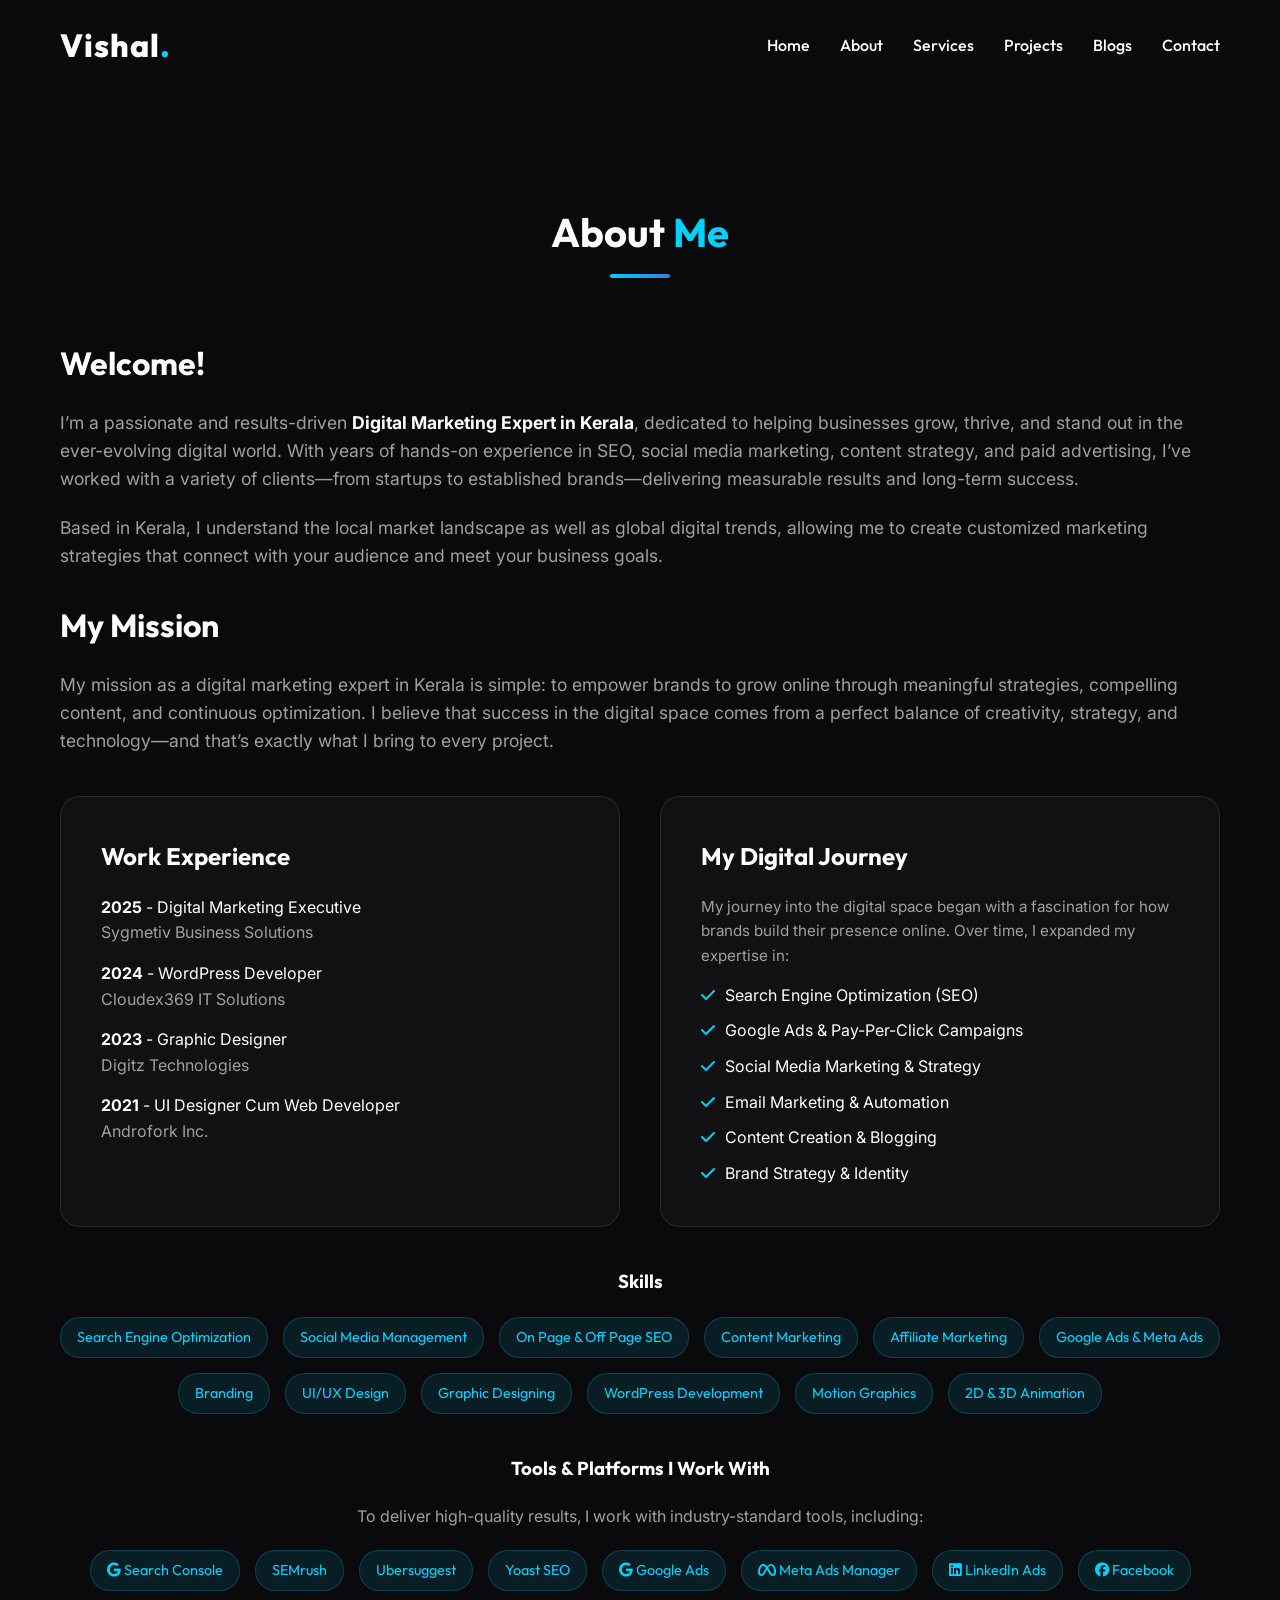
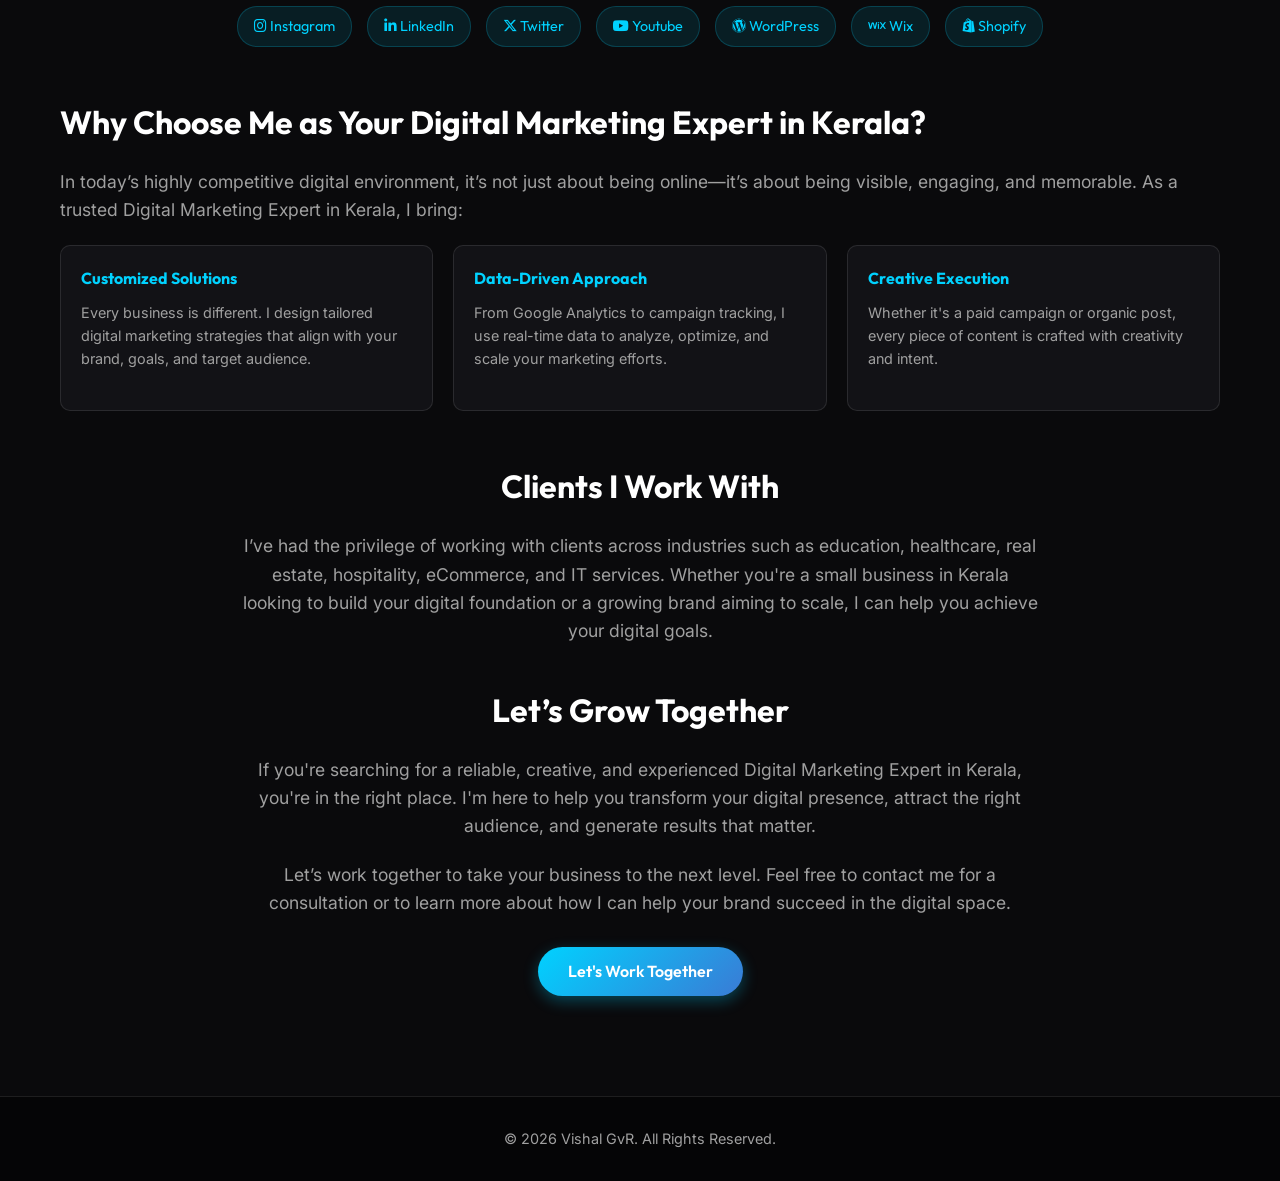
==== about.html @ 9abab926 "Add standalone pages for about, projects, blogs, and contact" ====
<!DOCTYPE html>
<html lang="en">

<head>
    <meta charset="UTF-8">
    <meta name="viewport" content="width=device-width, initial-scale=1.0">
    <title>About Vishal GvR | Digital Marketing Expert in Kerala</title>
    <meta name="description"
        content="Learn more about Vishal GvR, a passionate Digital Marketing Expert in Kerala.">
    <link rel="preconnect" href="https://fonts.googleapis.com">
    <link rel="preconnect" href="https://fonts.gstatic.com" crossorigin>
    <link
        href="https://fonts.googleapis.com/css2?family=Outfit:wght@300;400;500;600;700;800&family=Inter:wght@300;400;500;600&display=swap"
        rel="stylesheet">
    <link rel="stylesheet" href="style.css">
    <!-- Font Awesome for Icons -->
    <link rel="stylesheet" href="https://cdnjs.cloudflare.com/ajax/libs/font-awesome/6.4.0/css/all.min.css">
</head>

<body>
    <!-- Navigation -->
    <nav class="navbar" id="navbar">
        <div class="container nav-container">
            <a href="index.html" class="logo">Vishal<span>.</span></a>
            <ul class="nav-links">
                <li><a href="index.html#home" class="nav-link">Home</a></li>
                <li><a href="about.html" class="nav-link active">About</a></li>
                <li><a href="index.html#services" class="nav-link">Services</a></li>
                <li><a href="projects.html" class="nav-link">Projects</a></li>
                <li><a href="blog.html" class="nav-link">Blogs</a></li>
                <li><a href="contact.html" class="nav-link">Contact</a></li>
            </ul>
            <div class="hamburger">
                <div class="line1"></div>
                <div class="line2"></div>
                <div class="line3"></div>
            </div>
        </div>
    </nav>

    <main style="padding-top: 100px;">
        <section class="about section">
            <div class="container">
                <div class="section-title reveal">
                    <h2>About <span>Me</span></h2>
                    <div class="underline"></div>
                </div>
                
                <div class="about-content" style="display: block;">
                    <!-- About Me & Mission -->
                    <div class="about-text reveal" style="margin-bottom: 40px;">
                        <h3>Welcome!</h3>
                        <p>I’m a passionate and results-driven <strong>Digital Marketing Expert in Kerala</strong>, dedicated to helping businesses grow, thrive, and stand out in the ever-evolving digital world. With years of hands-on experience in SEO, social media marketing, content strategy, and paid advertising, I’ve worked with a variety of clients—from startups to established brands—delivering measurable results and long-term success.</p>
                        <p>Based in Kerala, I understand the local market landscape as well as global digital trends, allowing me to create customized marketing strategies that connect with your audience and meet your business goals.</p>
                        
                        <h3 style="margin-top: 30px;">My Mission</h3>
                        <p>My mission as a digital marketing expert in Kerala is simple: to empower brands to grow online through meaningful strategies, compelling content, and continuous optimization. I believe that success in the digital space comes from a perfect balance of creativity, strategy, and technology—and that’s exactly what I bring to every project.</p>
                    </div>

                    <!-- Experience & Digital Journey Grid -->
                    <div style="display: grid; grid-template-columns: repeat(auto-fit, minmax(300px, 1fr)); gap: 40px; margin-bottom: 40px;">
                        <div class="about-skills reveal fade-left">
                            <h3>Work Experience</h3>
                            <ul class="experience-list" style="list-style: none; padding: 0;">
                                <li style="margin-bottom: 15px;"><strong>2025</strong> - Digital Marketing Executive<br><span style="color: var(--text-secondary);">Sygmetiv Business Solutions</span></li>
                                <li style="margin-bottom: 15px;"><strong>2024</strong> - WordPress Developer<br><span style="color: var(--text-secondary);">Cloudex369 IT Solutions</span></li>
                                <li style="margin-bottom: 15px;"><strong>2023</strong> - Graphic Designer<br><span style="color: var(--text-secondary);">Digitz Technologies</span></li>
                                <li><strong>2021</strong> - UI Designer Cum Web Developer<br><span style="color: var(--text-secondary);">Androfork Inc.</span></li>
                            </ul>
                        </div>
                        
                        <div class="about-skills reveal fade-right">
                            <h3>My Digital Journey</h3>
                            <p style="color: var(--text-secondary); margin-bottom: 15px; font-size: 0.95rem;">My journey into the digital space began with a fascination for how brands build their presence online. Over time, I expanded my expertise in:</p>
                            <ul style="list-style: none; padding: 0;">
                                <li style="margin-bottom: 10px;"><i class="fa-solid fa-check" style="color: var(--accent-color); margin-right: 10px;"></i>Search Engine Optimization (SEO)</li>
                                <li style="margin-bottom: 10px;"><i class="fa-solid fa-check" style="color: var(--accent-color); margin-right: 10px;"></i>Google Ads & Pay-Per-Click Campaigns</li>
                                <li style="margin-bottom: 10px;"><i class="fa-solid fa-check" style="color: var(--accent-color); margin-right: 10px;"></i>Social Media Marketing & Strategy</li>
                                <li style="margin-bottom: 10px;"><i class="fa-solid fa-check" style="color: var(--accent-color); margin-right: 10px;"></i>Email Marketing & Automation</li>
                                <li style="margin-bottom: 10px;"><i class="fa-solid fa-check" style="color: var(--accent-color); margin-right: 10px;"></i>Content Creation & Blogging</li>
                                <li><i class="fa-solid fa-check" style="color: var(--accent-color); margin-right: 10px;"></i>Brand Strategy & Identity</li>
                            </ul>
                        </div>
                    </div>

                    <!-- Skills & Tools -->
                    <div style="margin-bottom: 50px;">
                        <h3 class="reveal" style="text-align: center; margin-bottom: 20px;">Skills</h3>
                        <div class="skill-tags reveal fade-up" style="justify-content: center;">
                            <span class="tag">Search Engine Optimization</span>
                            <span class="tag">Social Media Management</span>
                            <span class="tag">On Page & Off Page SEO</span>
                            <span class="tag">Content Marketing</span>
                            <span class="tag">Affiliate Marketing</span>
                            <span class="tag">Google Ads & Meta Ads</span>
                            <span class="tag">Branding</span>
                            <span class="tag">UI/UX Design</span>
                            <span class="tag">Graphic Designing</span>
                            <span class="tag">WordPress Development</span>
                            <span class="tag">Motion Graphics</span>
                            <span class="tag">2D & 3D Animation</span>
                        </div>
                        
                        <h3 class="reveal" style="text-align: center; margin: 40px 0 20px;">Tools & Platforms I Work With</h3>
                        <p class="reveal text-center" style="text-align: center; color: var(--text-secondary); margin-bottom: 20px;">To deliver high-quality results, I work with industry-standard tools, including:</p>
                        <div class="skill-tags reveal fade-up" style="justify-content: center;">
                            <span class="tag"><i class="fa-brands fa-google"></i> Search Console</span>
                            <span class="tag">SEMrush</span>
                            <span class="tag">Ubersuggest</span>
                            <span class="tag">Yoast SEO</span>
                            <span class="tag"><i class="fa-brands fa-google"></i> Google Ads</span>
                            <span class="tag"><i class="fa-brands fa-meta"></i> Meta Ads Manager</span>
                            <span class="tag"><i class="fa-brands fa-linkedin"></i> LinkedIn Ads</span>
                            <span class="tag"><i class="fa-brands fa-facebook"></i> Facebook</span>
                            <span class="tag"><i class="fa-brands fa-instagram"></i> Instagram</span>
                            <span class="tag"><i class="fa-brands fa-linkedin-in"></i> LinkedIn</span>
                            <span class="tag"><i class="fa-brands fa-x-twitter"></i> Twitter</span>
                            <span class="tag"><i class="fa-brands fa-youtube"></i> Youtube</span>
                            <span class="tag"><i class="fa-brands fa-wordpress"></i> WordPress</span>
                            <span class="tag"><i class="fa-brands fa-wix"></i> Wix</span>
                            <span class="tag"><i class="fa-brands fa-shopify"></i> Shopify</span>
                        </div>
                    </div>

                    <!-- Why Choose Me -->
                    <div class="about-text reveal" style="margin-bottom: 40px;">
                        <h3>Why Choose Me as Your Digital Marketing Expert in Kerala?</h3>
                        <p>In today’s highly competitive digital environment, it’s not just about being online—it’s about being visible, engaging, and memorable. As a trusted Digital Marketing Expert in Kerala, I bring:</p>
                        
                        <div style="display: grid; grid-template-columns: repeat(auto-fit, minmax(250px, 1fr)); gap: 20px; margin-top: 20px;">
                            <div style="background: var(--bg-alt); padding: 20px; border-radius: 10px; border: 1px solid var(--border-color);">
                                <h4 style="color: var(--accent-color); margin-bottom: 10px;">Customized Solutions</h4>
                                <p style="font-size: 0.9rem; color: var(--text-secondary);">Every business is different. I design tailored digital marketing strategies that align with your brand, goals, and target audience.</p>
                            </div>
                            <div style="background: var(--bg-alt); padding: 20px; border-radius: 10px; border: 1px solid var(--border-color);">
                                <h4 style="color: var(--accent-color); margin-bottom: 10px;">Data-Driven Approach</h4>
                                <p style="font-size: 0.9rem; color: var(--text-secondary);">From Google Analytics to campaign tracking, I use real-time data to analyze, optimize, and scale your marketing efforts.</p>
                            </div>
                            <div style="background: var(--bg-alt); padding: 20px; border-radius: 10px; border: 1px solid var(--border-color);">
                                <h4 style="color: var(--accent-color); margin-bottom: 10px;">Creative Execution</h4>
                                <p style="font-size: 0.9rem; color: var(--text-secondary);">Whether it's a paid campaign or organic post, every piece of content is crafted with creativity and intent.</p>
                            </div>
                        </div>
                    </div>

                    <!-- Clients & Let's Grow Together -->
                    <div class="about-text reveal" style="text-align: center; margin-top: 50px;">
                        <h3>Clients I Work With</h3>
                        <p style="max-width: 800px; margin: 0 auto 40px;">I’ve had the privilege of working with clients across industries such as education, healthcare, real estate, hospitality, eCommerce, and IT services. Whether you're a small business in Kerala looking to build your digital foundation or a growing brand aiming to scale, I can help you achieve your digital goals.</p>
                        
                        <h3>Let’s Grow Together</h3>
                        <p style="max-width: 800px; margin: 0 auto 20px;">If you're searching for a reliable, creative, and experienced Digital Marketing Expert in Kerala, you're in the right place. I'm here to help you transform your digital presence, attract the right audience, and generate results that matter.</p>
                        <p style="max-width: 800px; margin: 0 auto 30px;">Let’s work together to take your business to the next level. Feel free to contact me for a consultation or to learn more about how I can help your brand succeed in the digital space.</p>
                        <a href="contact.html" class="btn btn-primary">Let's Work Together</a>
                    </div>

                </div>
            </div>
        </section>
    </main>

    <footer>
        <div class="container">
            <p>&copy; 2026 Vishal GvR. All Rights Reserved.</p>
        </div>
    </footer>

    <script src="script.js"></script>
</body>

</html>
---- style.css ----
/* 
  Theme: Premium Dark Portfolio
  Color Palette: Deep grays, vibrant primary accent (neon blue/purple), glowing elements.
*/

:root {
    --bg-main: #0a0a0c;
    --bg-alt: #121216;
    --bg-card: rgba(255, 255, 255, 0.03);
    
    --text-primary: #ffffff;
    --text-secondary: #a0a0a0;
    
    --accent-color: #00d2ff;
    --accent-glow: rgba(0, 210, 255, 0.5);
    --gradient-primary: linear-gradient(135deg, #00d2ff 0%, #3a7bd5 100%);
    --gradient-accent: linear-gradient(135deg, #ff007f 0%, #7928ca 100%);
    
    --border-color: rgba(255, 255, 255, 0.1);
    
    --font-primary: 'Outfit', sans-serif;
    --font-secondary: 'Inter', sans-serif;
    
    --transition-fast: 0.2s ease;
    --transition-normal: 0.3s ease;
    --transition-slow: 0.5s ease;
}

* {
    margin: 0;
    padding: 0;
    box-sizing: border-box;
}

html {
    scroll-behavior: smooth;
}

body {
    background-color: var(--bg-main);
    color: var(--text-primary);
    font-family: var(--font-secondary);
    line-height: 1.6;
    overflow-x: hidden;
}

h1, h2, h3, h4, h5, h6, .logo {
    font-family: var(--font-primary);
    font-weight: 700;
}

a {
    text-decoration: none;
    color: inherit;
    transition: var(--transition-normal);
}

ul {
    list-style: none;
}

/* Typography Enhancements */
span {
    color: var(--accent-color);
}

.container {
    max-width: 1200px;
    margin: 0 auto;
    padding: 0 20px;
}

.section {
    padding: 100px 0;
}

.bg-alt {
    background-color: var(--bg-alt);
}

/* Reusable Components */
.section-title {
    text-align: center;
    margin-bottom: 60px;
}

.section-title h2 {
    font-size: 2.5rem;
    margin-bottom: 10px;
}

.underline {
    height: 4px;
    width: 60px;
    background: var(--gradient-primary);
    margin: 0 auto 15px;
    border-radius: 2px;
}

.subtitle {
    color: var(--text-secondary);
    font-size: 1.1rem;
}

.btn {
    display: inline-block;
    padding: 12px 30px;
    border-radius: 30px;
    font-family: var(--font-primary);
    font-weight: 600;
    font-size: 1rem;
    cursor: pointer;
    transition: var(--transition-normal);
    border: none;
    outline: none;
}

.btn-primary {
    background: var(--gradient-primary);
    color: #fff;
    box-shadow: 0 5px 15px rgba(0, 210, 255, 0.3);
}

.btn-primary:hover {
    transform: translateY(-3px);
    box-shadow: 0 8px 20px rgba(0, 210, 255, 0.5);
}

.btn-outline {
    background: transparent;
    border: 2px solid var(--accent-color);
    color: var(--text-primary);
}

.btn-outline:hover {
    background: var(--accent-color);
    color: #0a0a0c;
}

/* Navigation */
.navbar {
    position: fixed;
    top: 0;
    left: 0;
    width: 100%;
    padding: 20px 0;
    z-index: 1000;
    transition: var(--transition-normal);
    background: transparent;
}

.navbar.scrolled {
    background: rgba(10, 10, 12, 0.95);
    backdrop-filter: blur(10px);
    padding: 15px 0;
    box-shadow: 0 5px 20px rgba(0,0,0,0.5);
}

.nav-container {
    display: flex;
    justify-content: space-between;
    align-items: center;
}

.logo {
    font-size: 2rem;
    font-weight: 800;
    letter-spacing: 1px;
}

.nav-links {
    display: flex;
    gap: 30px;
}

.nav-link {
    font-family: var(--font-primary);
    font-weight: 500;
    position: relative;
    padding-bottom: 5px;
}

.nav-link::after {
    content: '';
    position: absolute;
    bottom: 0;
    left: 0;
    width: 0%;
    height: 2px;
    background: var(--accent-color);
    transition: var(--transition-normal);
}

.nav-link:hover::after,
.nav-link.active::after {
    width: 100%;
}

.nav-link.active {
    color: var(--accent-color);
}

/* Hamburger Menu */
.hamburger {
    display: none;
    cursor: pointer;
    z-index: 1001;
}

.hamburger div {
    width: 25px;
    height: 3px;
    background-color: var(--text-primary);
    margin: 5px;
    transition: all 0.3s ease;
}

/* Hero Section */
.hero {
    min-height: 100vh;
    display: flex;
    align-items: center;
    position: relative;
    padding-top: 80px;
}

.hero-container {
    display: flex;
    align-items: center;
    justify-content: space-between;
    width: 100%;
}

.hero-content {
    flex: 1;
    max-width: 600px;
}

.greeting {
    font-family: var(--font-primary);
    color: var(--accent-color);
    font-size: 1.2rem;
    font-weight: 500;
    margin-bottom: 10px;
    letter-spacing: 2px;
    text-transform: uppercase;
}

.name {
    font-size: 4.5rem;
    line-height: 1.1;
    margin-bottom: 15px;
}

.role {
    font-size: 2rem;
    color: var(--text-secondary);
    margin-bottom: 25px;
    font-weight: 400;
}

.bio {
    font-size: 1.1rem;
    color: var(--text-secondary);
    margin-bottom: 40px;
    max-width: 500px;
}

.cta-buttons {
    display: flex;
    gap: 20px;
}

.hero-image {
    flex: 1;
    display: flex;
    justify-content: center;
    align-items: center;
    position: relative;
}

.image-wrapper {
    position: relative;
    width: 400px;
    height: 400px;
    border-radius: 50%;
    background: var(--gradient-primary);
    display: flex;
    justify-content: center;
    align-items: center;
    box-shadow: 0 0 50px var(--accent-glow);
    animation: float 6s ease-in-out infinite;
}

.placeholder-img {
    width: 380px;
    height: 380px;
    border-radius: 50%;
    background: var(--bg-alt);
    display: flex;
    justify-content: center;
    align-items: center;
    font-size: 8rem;
    color: var(--text-secondary);
}

.floating-badge {
    position: absolute;
    width: 60px;
    height: 60px;
    background: rgba(255, 255, 255, 0.1);
    backdrop-filter: blur(10px);
    border-radius: 50%;
    display: flex;
    justify-content: center;
    align-items: center;
    font-size: 1.5rem;
    border: 1px solid var(--border-color);
}

.badge-1 {
    top: 20px;
    left: 20px;
    color: #F24E1E; /* Figma color */
    animation: bounce 4s ease-in-out infinite alternate;
}

.badge-2 {
    bottom: 50px;
    right: 20px;
    color: var(--accent-color);
    animation: bounce 5s ease-in-out infinite alternate-reverse;
}

@keyframes float {
    0% { transform: translateY(0px); }
    50% { transform: translateY(-20px); }
    100% { transform: translateY(0px); }
}

@keyframes bounce {
    0% { transform: translateY(0px) scale(1); }
    100% { transform: translateY(-15px) scale(1.1); }
}

.scroll-down {
    position: absolute;
    bottom: 40px;
    left: 50%;
    transform: translateX(-50%);
    animation: bounce 2s infinite;
}

.scroll-down a {
    font-size: 2rem;
    color: var(--text-secondary);
}

.scroll-down a:hover {
    color: var(--accent-color);
}

/* About Section */
.about-content {
    display: flex;
    gap: 60px;
    align-items: center;
}

.about-text {
    flex: 1;
}

.about-text h3 {
    font-size: 2rem;
    margin-bottom: 20px;
}

.about-text p {
    color: var(--text-secondary);
    margin-bottom: 20px;
    font-size: 1.1rem;
}

.about-text strong {
    color: var(--text-primary);
}

.stats {
    display: flex;
    gap: 40px;
    margin-top: 40px;
}

.stat-item h4 {
    font-size: 2.5rem;
    color: var(--accent-color);
    margin-bottom: 5px;
}

.stat-item p {
    margin: 0;
    font-size: 0.9rem;
}

.about-skills {
    flex: 1;
    background: var(--bg-card);
    padding: 40px;
    border-radius: 20px;
    border: 1px solid var(--border-color);
}

.about-skills h3 {
    margin-bottom: 20px;
    font-size: 1.5rem;
}

.skill-tags {
    display: flex;
    flex-wrap: wrap;
    gap: 15px;
}

.tag {
    background: rgba(0, 210, 255, 0.1);
    color: var(--accent-color);
    padding: 8px 16px;
    border-radius: 20px;
    font-size: 0.9rem;
    font-family: var(--font-primary);
    border: 1px solid rgba(0, 210, 255, 0.2);
}

/* Skills Section */
.skills-grid {
    display: grid;
    grid-template-columns: repeat(auto-fit, minmax(120px, 1fr));
    gap: 30px;
    margin-top: 50px;
}

.skill-card {
    background: var(--bg-card);
    border: 1px solid var(--border-color);
    border-radius: 15px;
    padding: 30px 20px;
    text-align: center;
    transition: var(--transition-normal);
    cursor: pointer;
}

.skill-card:hover {
    transform: translateY(-10px);
    border-color: var(--accent-color);
    box-shadow: 0 10px 20px rgba(0, 0, 0, 0.3), 0 0 15px var(--accent-glow);
}

.skill-card img, .skill-card .icon-placeholder {
    width: 60px;
    height: 60px;
    margin-bottom: 15px;
}

.skill-card .icon-placeholder {
    display: inline-flex;
    justify-content: center;
    align-items: center;
    font-size: 2rem;
    font-weight: bold;
    color: #ff3366; /* InDesign-like color */
    background: rgba(255, 51, 102, 0.1);
    border-radius: 10px;
}

.skill-card h4 {
    font-size: 1rem;
    font-weight: 500;
}

/* Services Section */
.services-grid {
    display: grid;
    grid-template-columns: repeat(auto-fit, minmax(300px, 1fr));
    gap: 40px;
}

.service-card {
    background: var(--bg-card);
    padding: 40px 30px;
    border-radius: 20px;
    border: 1px solid var(--border-color);
    transition: var(--transition-normal);
    position: relative;
    overflow: hidden;
}

.service-card::before {
    content: '';
    position: absolute;
    top: 0;
    left: 0;
    width: 100%;
    height: 4px;
    background: var(--gradient-primary);
    transform: scaleX(0);
    transform-origin: left;
    transition: var(--transition-normal);
}

.service-card:hover {
    transform: translateY(-10px);
    background: rgba(255, 255, 255, 0.05);
}

.service-card:hover::before {
    transform: scaleX(1);
}

.service-icon {
    width: 70px;
    height: 70px;
    background: rgba(0, 210, 255, 0.1);
    color: var(--accent-color);
    border-radius: 50%;
    display: flex;
    justify-content: center;
    align-items: center;
    font-size: 2rem;
    margin-bottom: 25px;
}

.service-card h3 {
    font-size: 1.5rem;
    margin-bottom: 15px;
}

.service-card p {
    color: var(--text-secondary);
}

/* Projects Section */
.projects-grid {
    display: grid;
    grid-template-columns: repeat(auto-fit, minmax(350px, 1fr));
    gap: 30px;
}

.project-card {
    background: var(--bg-card);
    border-radius: 20px;
    overflow: hidden;
    border: 1px solid var(--border-color);
    transition: var(--transition-normal);
}

.project-card:hover {
    transform: translateY(-10px);
    border-color: rgba(255, 255, 255, 0.2);
}

.project-img {
    position: relative;
    height: 250px;
    overflow: hidden;
}

.img-placeholder {
    width: 100%;
    height: 100%;
    display: flex;
    justify-content: center;
    align-items: center;
    font-size: 1.5rem;
    font-family: var(--font-primary);
    font-weight: 600;
    color: #fff;
}

.bg-gradient-1 { background: linear-gradient(45deg, #1f4037, #99f2c8); }
.bg-gradient-2 { background: linear-gradient(45deg, #cb2d3e, #ef473a); }
.bg-gradient-3 { background: linear-gradient(45deg, #4b6cb7, #182848); }

.project-overlay {
    position: absolute;
    top: 0;
    left: 0;
    width: 100%;
    height: 100%;
    background: rgba(10, 10, 12, 0.8);
    backdrop-filter: blur(5px);
    display: flex;
    justify-content: center;
    align-items: center;
    opacity: 0;
    transition: var(--transition-normal);
}

.project-card:hover .project-overlay {
    opacity: 1;
}

.view-btn {
    padding: 10px 25px;
    background: #fff;
    color: #000;
    border-radius: 30px;
    font-family: var(--font-primary);
    font-weight: 600;
    transform: translateY(20px);
    transition: var(--transition-normal);
}

.project-card:hover .view-btn {
    transform: translateY(0);
}

.project-info {
    padding: 25px;
}

.category {
    font-size: 0.85rem;
    color: var(--accent-color);
    font-family: var(--font-primary);
    text-transform: uppercase;
    letter-spacing: 1px;
    margin-bottom: 10px;
    display: inline-block;
}

.project-info h3 {
    font-size: 1.4rem;
    margin-bottom: 10px;
}

.project-info p {
    color: var(--text-secondary);
    font-size: 0.95rem;
}

/* Blogs Section */
.blogs-grid {
    display: grid;
    grid-template-columns: repeat(auto-fit, minmax(350px, 1fr));
    gap: 30px;
}

.blog-card {
    background: var(--bg-main);
    border-radius: 20px;
    overflow: hidden;
    border: 1px solid var(--border-color);
    transition: var(--transition-normal);
}

.blog-card:hover {
    transform: translateY(-10px);
    border-color: var(--accent-color);
    box-shadow: 0 10px 20px rgba(0, 0, 0, 0.3), 0 0 15px rgba(0, 210, 255, 0.2);
}

.blog-img {
    height: 200px;
    overflow: hidden;
}

.blog-featured-img {
    width: 100%;
    height: 100%;
    object-fit: cover;
    transition: transform var(--transition-slow);
}

.blog-card:hover .blog-featured-img {
    transform: scale(1.05);
}

.blog-info {
    padding: 25px;
}

.blog-meta {
    display: flex;
    justify-content: space-between;
    font-size: 0.85rem;
    color: var(--text-secondary);
    margin-bottom: 15px;
    font-family: var(--font-primary);
}

.blog-meta i {
    color: var(--accent-color);
    margin-right: 5px;
}

.blog-info h3 {
    font-size: 1.3rem;
    margin-bottom: 10px;
    line-height: 1.4;
}

.blog-info p {
    color: var(--text-secondary);
    font-size: 0.95rem;
    margin-bottom: 20px;
}

.read-more {
    color: var(--accent-color);
    font-weight: 600;
    font-family: var(--font-primary);
    display: inline-flex;
    align-items: center;
    gap: 8px;
}

.read-more:hover {
    color: #fff;
}

.read-more i {
    transition: transform var(--transition-normal);
}

.read-more:hover i {
    transform: translateX(5px);
}

/* Contact Section */
.contact-content {
    display: flex;
    gap: 60px;
}

.contact-info {
    flex: 1;
}

.info-item {
    display: flex;
    align-items: flex-start;
    gap: 20px;
    margin-bottom: 30px;
}

.info-item .icon {
    width: 50px;
    height: 50px;
    background: rgba(0, 210, 255, 0.1);
    color: var(--accent-color);
    border-radius: 12px;
    display: flex;
    justify-content: center;
    align-items: center;
    font-size: 1.2rem;
}

.info-item h4 {
    font-size: 1.2rem;
    margin-bottom: 5px;
}

.info-item p {
    color: var(--text-secondary);
}

.social-links {
    display: flex;
    gap: 15px;
    margin-top: 40px;
}

.social-links a {
    width: 45px;
    height: 45px;
    border-radius: 50%;
    background: var(--bg-card);
    border: 1px solid var(--border-color);
    display: flex;
    justify-content: center;
    align-items: center;
    font-size: 1.2rem;
}

.social-links a:hover {
    background: var(--accent-color);
    color: #0a0a0c;
    border-color: var(--accent-color);
    transform: translateY(-5px);
}

.contact-form-container {
    flex: 1.2;
    background: var(--bg-card);
    padding: 40px;
    border-radius: 20px;
    border: 1px solid var(--border-color);
}

.form-group {
    margin-bottom: 20px;
}

input, textarea, select {
    width: 100%;
    padding: 15px 20px;
    background: rgba(0,0,0,0.2);
    border: 1px solid var(--border-color);
    border-radius: 10px;
    color: var(--text-primary);
    font-family: var(--font-secondary);
    font-size: 1rem;
    transition: var(--transition-fast);
}

input:focus, textarea:focus, select:focus {
    outline: none;
    border-color: var(--accent-color);
    background: rgba(0, 210, 255, 0.05);
}

select option {
    background: var(--bg-alt);
    color: var(--text-primary);
}

textarea {
    resize: vertical;
}

.submit-btn {
    width: 100%;
    display: flex;
    justify-content: center;
    align-items: center;
    gap: 10px;
}

.form-status {
    margin-top: 15px;
    text-align: center;
    font-size: 0.9rem;
    display: none;
}

.form-status.success {
    color: #00d2ff;
    display: block;
}

.form-status.error {
    color: #ff3366;
    display: block;
}

/* Footer */
footer {
    background: #050506;
    padding: 30px 0;
    text-align: center;
    border-top: 1px solid var(--border-color);
}

footer p {
    color: var(--text-secondary);
    font-size: 0.9rem;
}

/* Animations */
.reveal {
    opacity: 0;
    transform: translateY(50px);
    transition: all 0.8s ease;
}

.reveal.active {
    opacity: 1;
    transform: translateY(0);
}

.fade-right { transform: translateX(50px); }
.fade-left { transform: translateX(-50px); }
.fade-up { transform: translateY(30px); }

.fade-right.active, .fade-left.active, .fade-up.active {
    transform: translate(0);
}

/* Responsive Design */
@media screen and (max-width: 992px) {
    .hero-container {
        flex-direction: column;
        text-align: center;
        gap: 50px;
    }
    
    .hero-content {
        margin: 0 auto;
    }
    
    .cta-buttons {
        justify-content: center;
    }
    
    .name {
        font-size: 3.5rem;
    }
    
    .bio {
        margin: 0 auto 30px;
    }
    
    .about-content, .contact-content {
        flex-direction: column;
    }
    
    .image-wrapper {
        width: 320px;
        height: 320px;
    }
    
    .placeholder-img {
        width: 300px;
        height: 300px;
    }
}

@media screen and (max-width: 768px) {
    .nav-links {
        position: fixed;
        right: -100%;
        top: 0;
        height: 100vh;
        width: 70%;
        background: rgba(10, 10, 12, 0.98);
        backdrop-filter: blur(10px);
        flex-direction: column;
        align-items: center;
        justify-content: center;
        transition: 0.5s ease;
        box-shadow: -5px 0 20px rgba(0,0,0,0.5);
    }
    
    .nav-links.nav-active {
        right: 0;
    }
    
    .hamburger {
        display: block;
    }
    
    .hamburger.toggle .line1 { transform: rotate(-45deg) translate(-5px, 6px); }
    .hamburger.toggle .line2 { opacity: 0; }
    .hamburger.toggle .line3 { transform: rotate(45deg) translate(-5px, -6px); }
    
    .name { font-size: 2.8rem; }
    .role { font-size: 1.5rem; }
    
    .stats {
        flex-wrap: wrap;
        justify-content: center;
    }
}
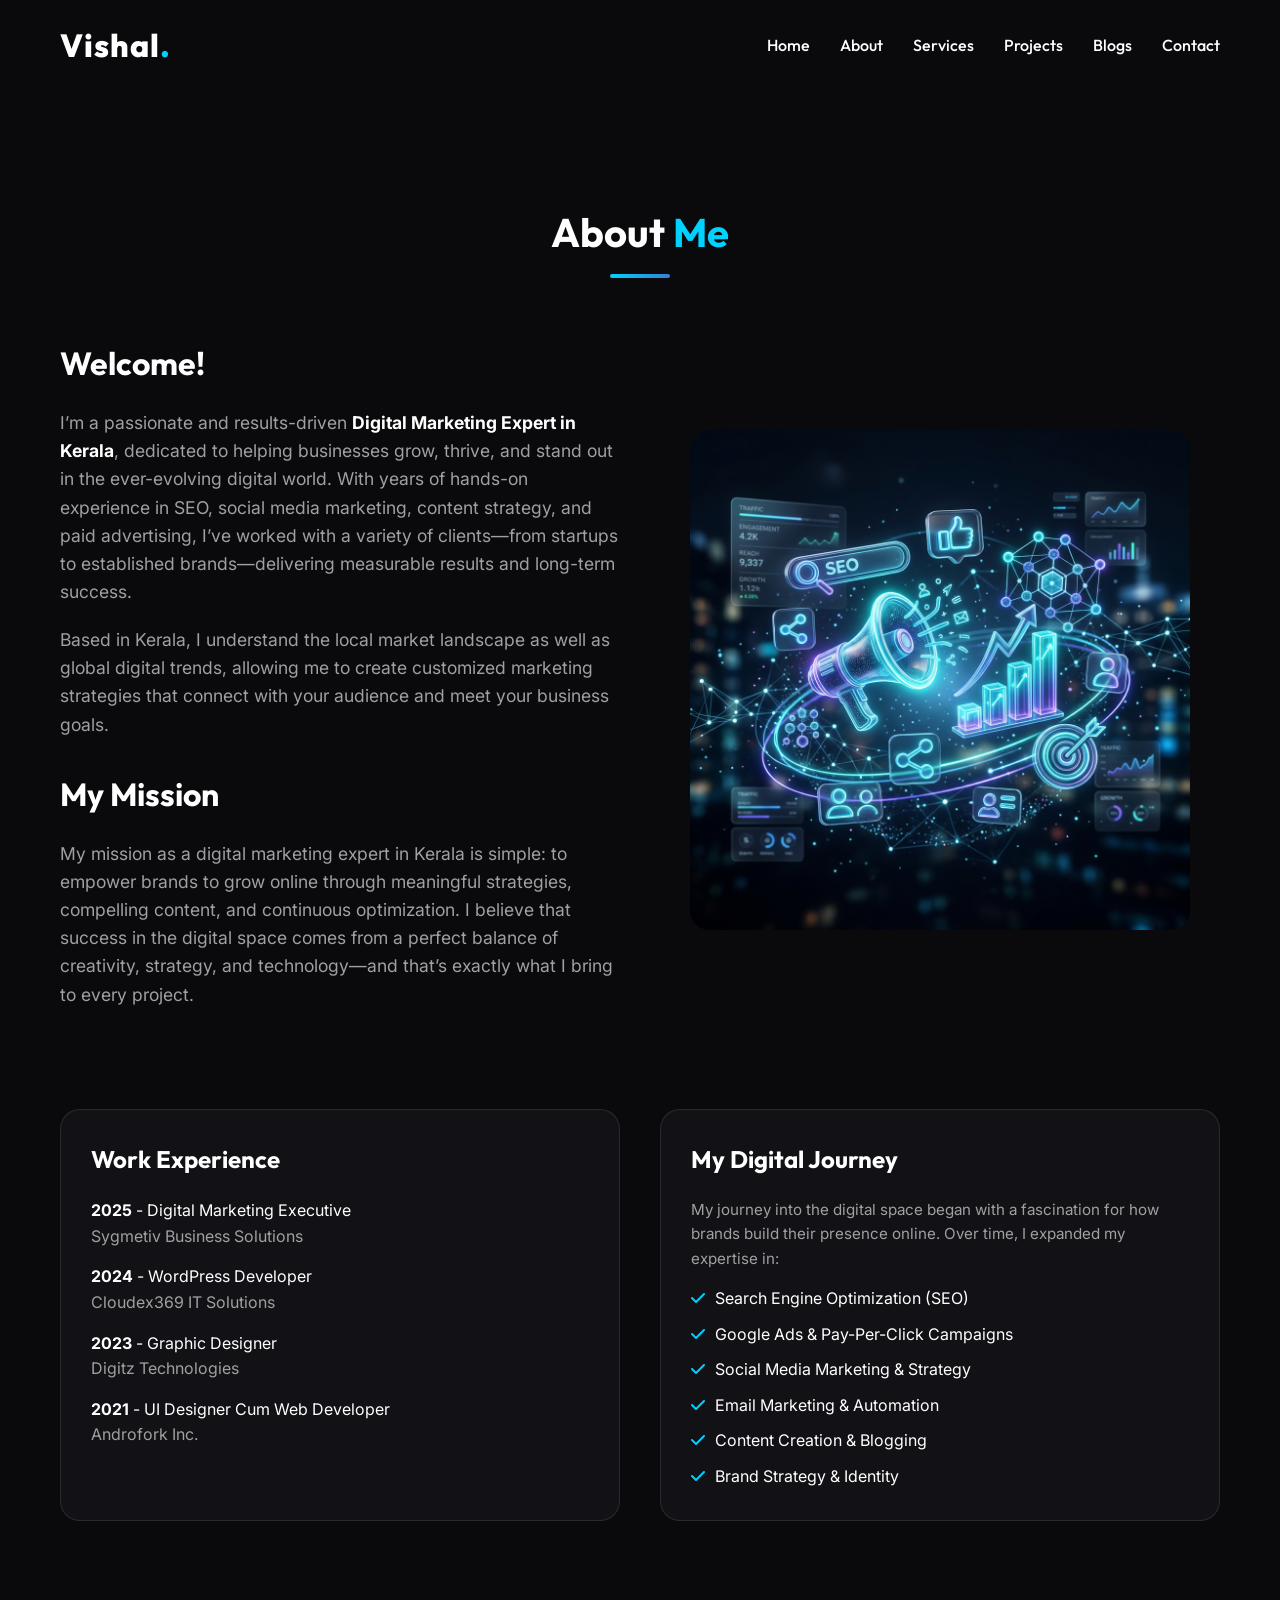
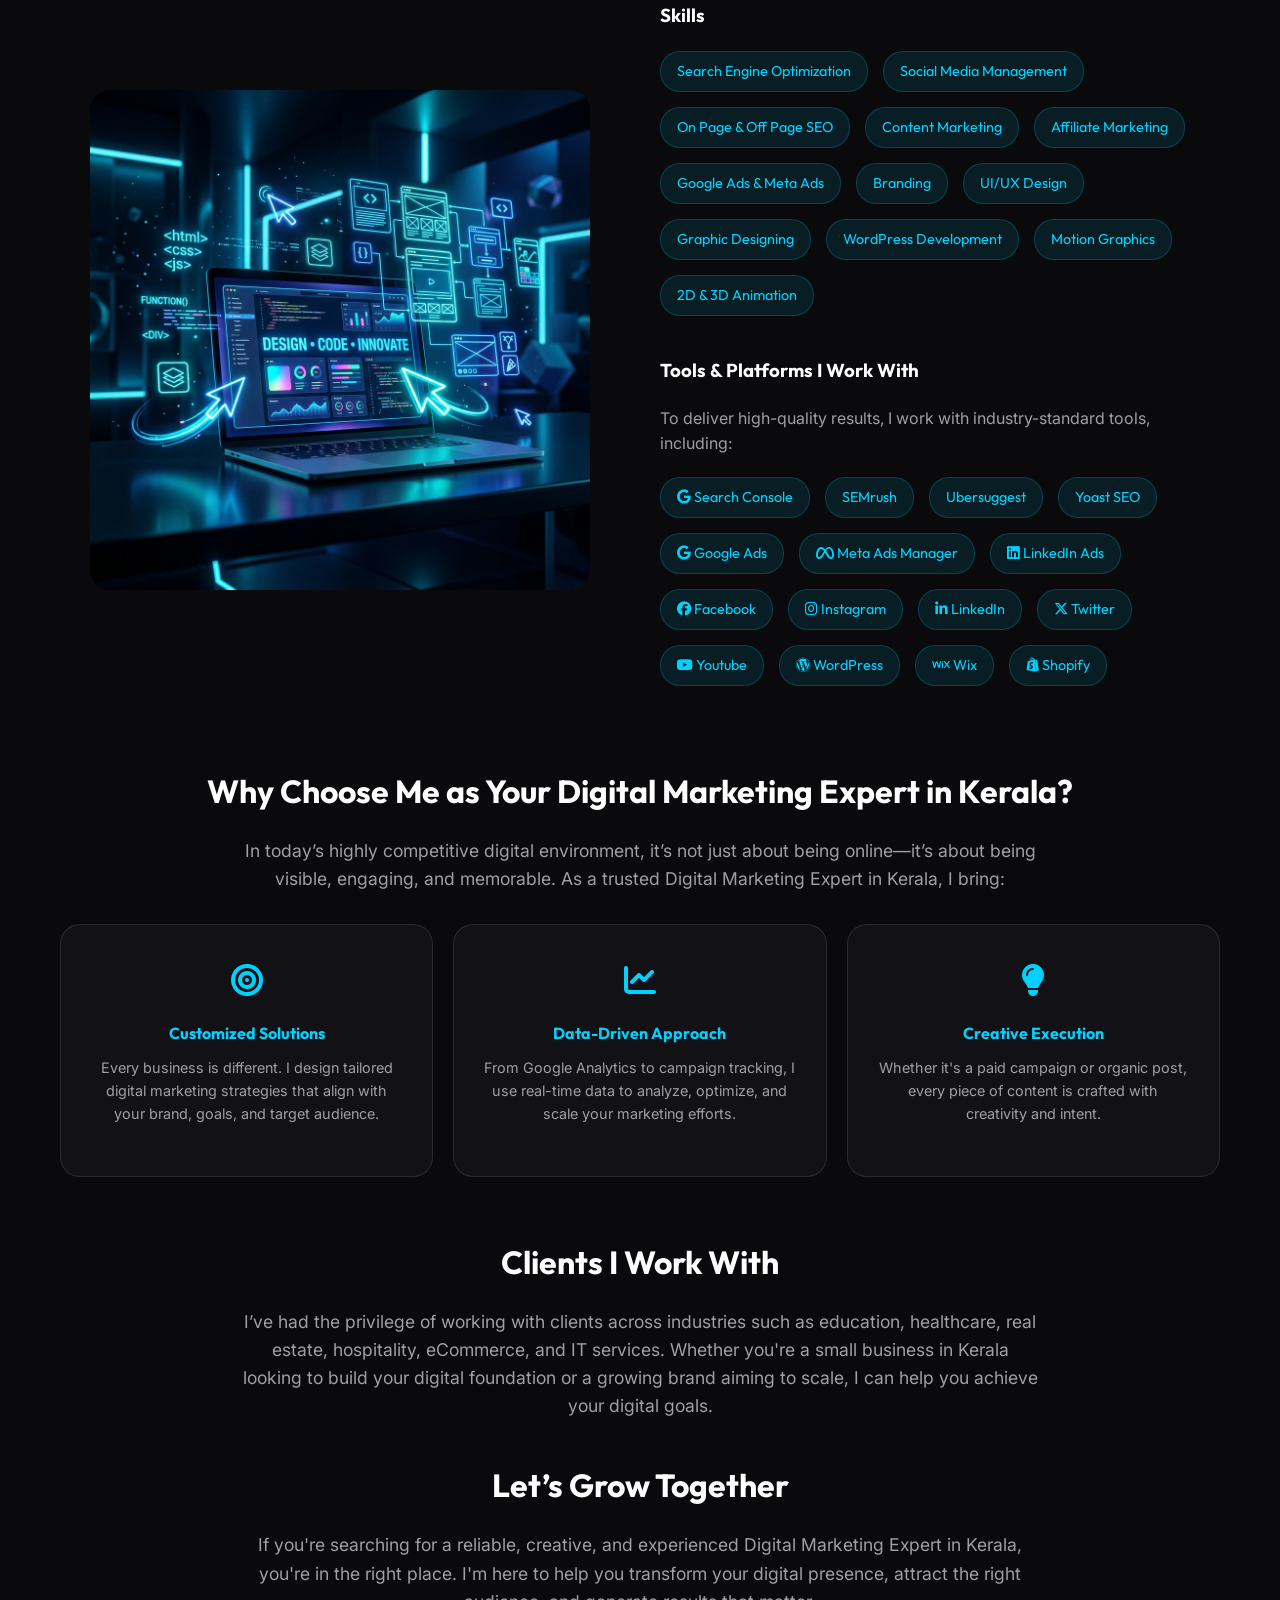
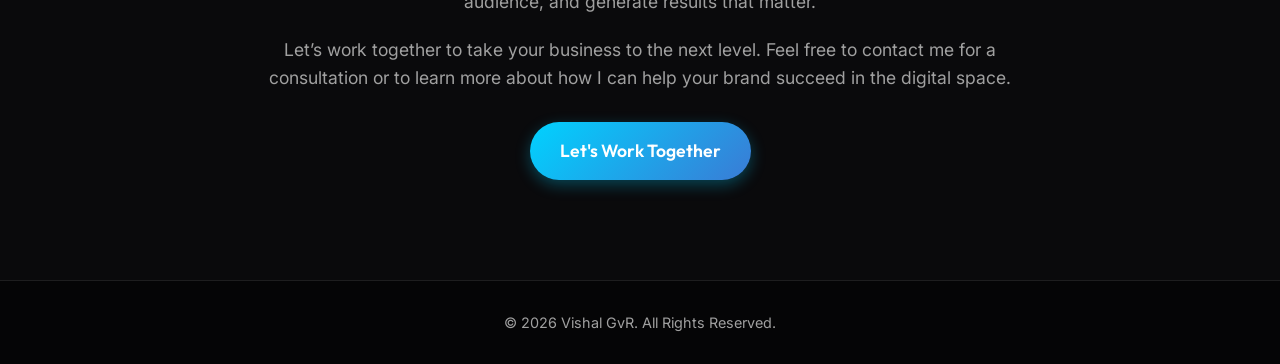
==== commit 208839ea: "Update homepage with brand-colored skills, interactive experience timeline, and 3D character hero im" ====
--- a/about.html
+++ b/about.html
@@ -47,19 +47,24 @@
                 </div>
                 
                 <div class="about-content" style="display: block;">
-                    <!-- About Me & Mission -->
-                    <div class="about-text reveal" style="margin-bottom: 40px;">
-                        <h3>Welcome!</h3>
-                        <p>I’m a passionate and results-driven <strong>Digital Marketing Expert in Kerala</strong>, dedicated to helping businesses grow, thrive, and stand out in the ever-evolving digital world. With years of hands-on experience in SEO, social media marketing, content strategy, and paid advertising, I’ve worked with a variety of clients—from startups to established brands—delivering measurable results and long-term success.</p>
-                        <p>Based in Kerala, I understand the local market landscape as well as global digital trends, allowing me to create customized marketing strategies that connect with your audience and meet your business goals.</p>
-                        
-                        <h3 style="margin-top: 30px;">My Mission</h3>
-                        <p>My mission as a digital marketing expert in Kerala is simple: to empower brands to grow online through meaningful strategies, compelling content, and continuous optimization. I believe that success in the digital space comes from a perfect balance of creativity, strategy, and technology—and that’s exactly what I bring to every project.</p>
+                    <!-- About Me & Mission with 3D Image -->
+                    <div style="display: grid; grid-template-columns: repeat(auto-fit, minmax(350px, 1fr)); gap: 40px; margin-bottom: 80px; align-items: center;">
+                        <div class="about-text reveal fade-right">
+                            <h3>Welcome!</h3>
+                            <p>I’m a passionate and results-driven <strong>Digital Marketing Expert in Kerala</strong>, dedicated to helping businesses grow, thrive, and stand out in the ever-evolving digital world. With years of hands-on experience in SEO, social media marketing, content strategy, and paid advertising, I’ve worked with a variety of clients—from startups to established brands—delivering measurable results and long-term success.</p>
+                            <p>Based in Kerala, I understand the local market landscape as well as global digital trends, allowing me to create customized marketing strategies that connect with your audience and meet your business goals.</p>
+                            
+                            <h3 style="margin-top: 30px;">My Mission</h3>
+                            <p>My mission as a digital marketing expert in Kerala is simple: to empower brands to grow online through meaningful strategies, compelling content, and continuous optimization. I believe that success in the digital space comes from a perfect balance of creativity, strategy, and technology—and that’s exactly what I bring to every project.</p>
+                        </div>
+                        <div class="reveal fade-left" style="text-align: center;">
+                            <img src="assets/digital_marketing_3d.png" alt="Digital Marketing 3D Glow" style="width: 100%; max-width: 500px; border-radius: 20px;">
+                        </div>
                     </div>
 
                     <!-- Experience & Digital Journey Grid -->
-                    <div style="display: grid; grid-template-columns: repeat(auto-fit, minmax(300px, 1fr)); gap: 40px; margin-bottom: 40px;">
-                        <div class="about-skills reveal fade-left">
+                    <div style="display: grid; grid-template-columns: repeat(auto-fit, minmax(300px, 1fr)); gap: 40px; margin-bottom: 80px;">
+                        <div class="about-skills reveal fade-left" style="background: var(--bg-alt); padding: 30px; border-radius: 20px;">
                             <h3>Work Experience</h3>
                             <ul class="experience-list" style="list-style: none; padding: 0;">
                                 <li style="margin-bottom: 15px;"><strong>2025</strong> - Digital Marketing Executive<br><span style="color: var(--text-secondary);">Sygmetiv Business Solutions</span></li>
@@ -69,7 +74,7 @@
                             </ul>
                         </div>
                         
-                        <div class="about-skills reveal fade-right">
+                        <div class="about-skills reveal fade-right" style="background: var(--bg-alt); padding: 30px; border-radius: 20px;">
                             <h3>My Digital Journey</h3>
                             <p style="color: var(--text-secondary); margin-bottom: 15px; font-size: 0.95rem;">My journey into the digital space began with a fascination for how brands build their presence online. Over time, I expanded my expertise in:</p>
                             <ul style="list-style: none; padding: 0;">
@@ -83,60 +88,68 @@
                         </div>
                     </div>
 
-                    <!-- Skills & Tools -->
-                    <div style="margin-bottom: 50px;">
-                        <h3 class="reveal" style="text-align: center; margin-bottom: 20px;">Skills</h3>
-                        <div class="skill-tags reveal fade-up" style="justify-content: center;">
-                            <span class="tag">Search Engine Optimization</span>
-                            <span class="tag">Social Media Management</span>
-                            <span class="tag">On Page & Off Page SEO</span>
-                            <span class="tag">Content Marketing</span>
-                            <span class="tag">Affiliate Marketing</span>
-                            <span class="tag">Google Ads & Meta Ads</span>
-                            <span class="tag">Branding</span>
-                            <span class="tag">UI/UX Design</span>
-                            <span class="tag">Graphic Designing</span>
-                            <span class="tag">WordPress Development</span>
-                            <span class="tag">Motion Graphics</span>
-                            <span class="tag">2D & 3D Animation</span>
+                    <!-- Skills & Tools with 3D Image -->
+                    <div style="display: grid; grid-template-columns: repeat(auto-fit, minmax(350px, 1fr)); gap: 40px; margin-bottom: 80px; align-items: center;">
+                        <div class="reveal fade-right" style="text-align: center;">
+                            <img src="assets/creative_tools_3d.png" alt="Creative Tools 3D Glow" style="width: 100%; max-width: 500px; border-radius: 20px;">
                         </div>
-                        
-                        <h3 class="reveal" style="text-align: center; margin: 40px 0 20px;">Tools & Platforms I Work With</h3>
-                        <p class="reveal text-center" style="text-align: center; color: var(--text-secondary); margin-bottom: 20px;">To deliver high-quality results, I work with industry-standard tools, including:</p>
-                        <div class="skill-tags reveal fade-up" style="justify-content: center;">
-                            <span class="tag"><i class="fa-brands fa-google"></i> Search Console</span>
-                            <span class="tag">SEMrush</span>
-                            <span class="tag">Ubersuggest</span>
-                            <span class="tag">Yoast SEO</span>
-                            <span class="tag"><i class="fa-brands fa-google"></i> Google Ads</span>
-                            <span class="tag"><i class="fa-brands fa-meta"></i> Meta Ads Manager</span>
-                            <span class="tag"><i class="fa-brands fa-linkedin"></i> LinkedIn Ads</span>
-                            <span class="tag"><i class="fa-brands fa-facebook"></i> Facebook</span>
-                            <span class="tag"><i class="fa-brands fa-instagram"></i> Instagram</span>
-                            <span class="tag"><i class="fa-brands fa-linkedin-in"></i> LinkedIn</span>
-                            <span class="tag"><i class="fa-brands fa-x-twitter"></i> Twitter</span>
-                            <span class="tag"><i class="fa-brands fa-youtube"></i> Youtube</span>
-                            <span class="tag"><i class="fa-brands fa-wordpress"></i> WordPress</span>
-                            <span class="tag"><i class="fa-brands fa-wix"></i> Wix</span>
-                            <span class="tag"><i class="fa-brands fa-shopify"></i> Shopify</span>
+                        <div class="reveal fade-left">
+                            <h3 style="margin-bottom: 20px;">Skills</h3>
+                            <div class="skill-tags" style="justify-content: flex-start;">
+                                <span class="tag">Search Engine Optimization</span>
+                                <span class="tag">Social Media Management</span>
+                                <span class="tag">On Page & Off Page SEO</span>
+                                <span class="tag">Content Marketing</span>
+                                <span class="tag">Affiliate Marketing</span>
+                                <span class="tag">Google Ads & Meta Ads</span>
+                                <span class="tag">Branding</span>
+                                <span class="tag">UI/UX Design</span>
+                                <span class="tag">Graphic Designing</span>
+                                <span class="tag">WordPress Development</span>
+                                <span class="tag">Motion Graphics</span>
+                                <span class="tag">2D & 3D Animation</span>
+                            </div>
+                            
+                            <h3 style="margin: 40px 0 20px;">Tools & Platforms I Work With</h3>
+                            <p style="color: var(--text-secondary); margin-bottom: 20px;">To deliver high-quality results, I work with industry-standard tools, including:</p>
+                            <div class="skill-tags" style="justify-content: flex-start;">
+                                <span class="tag"><i class="fa-brands fa-google"></i> Search Console</span>
+                                <span class="tag">SEMrush</span>
+                                <span class="tag">Ubersuggest</span>
+                                <span class="tag">Yoast SEO</span>
+                                <span class="tag"><i class="fa-brands fa-google"></i> Google Ads</span>
+                                <span class="tag"><i class="fa-brands fa-meta"></i> Meta Ads Manager</span>
+                                <span class="tag"><i class="fa-brands fa-linkedin"></i> LinkedIn Ads</span>
+                                <span class="tag"><i class="fa-brands fa-facebook"></i> Facebook</span>
+                                <span class="tag"><i class="fa-brands fa-instagram"></i> Instagram</span>
+                                <span class="tag"><i class="fa-brands fa-linkedin-in"></i> LinkedIn</span>
+                                <span class="tag"><i class="fa-brands fa-x-twitter"></i> Twitter</span>
+                                <span class="tag"><i class="fa-brands fa-youtube"></i> Youtube</span>
+                                <span class="tag"><i class="fa-brands fa-wordpress"></i> WordPress</span>
+                                <span class="tag"><i class="fa-brands fa-wix"></i> Wix</span>
+                                <span class="tag"><i class="fa-brands fa-shopify"></i> Shopify</span>
+                            </div>
                         </div>
                     </div>
 
                     <!-- Why Choose Me -->
-                    <div class="about-text reveal" style="margin-bottom: 40px;">
-                        <h3>Why Choose Me as Your Digital Marketing Expert in Kerala?</h3>
-                        <p>In today’s highly competitive digital environment, it’s not just about being online—it’s about being visible, engaging, and memorable. As a trusted Digital Marketing Expert in Kerala, I bring:</p>
+                    <div class="about-text reveal" style="margin-bottom: 60px;">
+                        <h3 style="text-align: center;">Why Choose Me as Your Digital Marketing Expert in Kerala?</h3>
+                        <p style="text-align: center; max-width: 800px; margin: 0 auto;">In today’s highly competitive digital environment, it’s not just about being online—it’s about being visible, engaging, and memorable. As a trusted Digital Marketing Expert in Kerala, I bring:</p>
                         
-                        <div style="display: grid; grid-template-columns: repeat(auto-fit, minmax(250px, 1fr)); gap: 20px; margin-top: 20px;">
-                            <div style="background: var(--bg-alt); padding: 20px; border-radius: 10px; border: 1px solid var(--border-color);">
+                        <div style="display: grid; grid-template-columns: repeat(auto-fit, minmax(250px, 1fr)); gap: 20px; margin-top: 30px;">
+                            <div style="background: var(--bg-alt); padding: 30px; border-radius: 20px; border: 1px solid var(--border-color); text-align: center;">
+                                <div style="font-size: 2rem; color: var(--accent-color); margin-bottom: 15px;"><i class="fa-solid fa-bullseye"></i></div>
                                 <h4 style="color: var(--accent-color); margin-bottom: 10px;">Customized Solutions</h4>
                                 <p style="font-size: 0.9rem; color: var(--text-secondary);">Every business is different. I design tailored digital marketing strategies that align with your brand, goals, and target audience.</p>
                             </div>
-                            <div style="background: var(--bg-alt); padding: 20px; border-radius: 10px; border: 1px solid var(--border-color);">
+                            <div style="background: var(--bg-alt); padding: 30px; border-radius: 20px; border: 1px solid var(--border-color); text-align: center;">
+                                <div style="font-size: 2rem; color: var(--accent-color); margin-bottom: 15px;"><i class="fa-solid fa-chart-line"></i></div>
                                 <h4 style="color: var(--accent-color); margin-bottom: 10px;">Data-Driven Approach</h4>
                                 <p style="font-size: 0.9rem; color: var(--text-secondary);">From Google Analytics to campaign tracking, I use real-time data to analyze, optimize, and scale your marketing efforts.</p>
                             </div>
-                            <div style="background: var(--bg-alt); padding: 20px; border-radius: 10px; border: 1px solid var(--border-color);">
+                            <div style="background: var(--bg-alt); padding: 30px; border-radius: 20px; border: 1px solid var(--border-color); text-align: center;">
+                                <div style="font-size: 2rem; color: var(--accent-color); margin-bottom: 15px;"><i class="fa-solid fa-lightbulb"></i></div>
                                 <h4 style="color: var(--accent-color); margin-bottom: 10px;">Creative Execution</h4>
                                 <p style="font-size: 0.9rem; color: var(--text-secondary);">Whether it's a paid campaign or organic post, every piece of content is crafted with creativity and intent.</p>
                             </div>
@@ -144,14 +157,14 @@
                     </div>
 
                     <!-- Clients & Let's Grow Together -->
-                    <div class="about-text reveal" style="text-align: center; margin-top: 50px;">
-                        <h3>Clients I Work With</h3>
+                    <div class="about-text reveal" style="text-align: center; margin-top: 60px;">
+                        <h3 style="margin-bottom: 20px;">Clients I Work With</h3>
                         <p style="max-width: 800px; margin: 0 auto 40px;">I’ve had the privilege of working with clients across industries such as education, healthcare, real estate, hospitality, eCommerce, and IT services. Whether you're a small business in Kerala looking to build your digital foundation or a growing brand aiming to scale, I can help you achieve your digital goals.</p>
                         
-                        <h3>Let’s Grow Together</h3>
+                        <h3 style="margin-bottom: 20px;">Let’s Grow Together</h3>
                         <p style="max-width: 800px; margin: 0 auto 20px;">If you're searching for a reliable, creative, and experienced Digital Marketing Expert in Kerala, you're in the right place. I'm here to help you transform your digital presence, attract the right audience, and generate results that matter.</p>
                         <p style="max-width: 800px; margin: 0 auto 30px;">Let’s work together to take your business to the next level. Feel free to contact me for a consultation or to learn more about how I can help your brand succeed in the digital space.</p>
-                        <a href="contact.html" class="btn btn-primary">Let's Work Together</a>
+                        <a href="contact.html" class="btn btn-primary" style="padding: 15px 30px; font-size: 1.1rem;">Let's Work Together</a>
                     </div>
 
                 </div>
--- a/style.css
+++ b/style.css
@@ -304,6 +304,18 @@
     color: var(--text-secondary);
 }
 
+.hero-character-img {
+    width: 120%;
+    height: auto;
+    position: absolute;
+    bottom: -20px;
+    z-index: 10;
+    filter: drop-shadow(0 20px 30px rgba(0, 0, 0, 0.5));
+    animation: float 6s ease-in-out infinite;
+    pointer-events: none;
+}
+
+
 .floating-badge {
     position: absolute;
     width: 60px;
@@ -430,6 +442,123 @@
     font-size: 0.9rem;
     font-family: var(--font-primary);
     border: 1px solid rgba(0, 210, 255, 0.2);
+}
+
+/* About Character Image */
+.about-character-img {
+    width: 100%;
+    max-width: 450px;
+    height: auto;
+    filter: drop-shadow(0 20px 30px rgba(0, 0, 0, 0.4));
+    animation: character-float 5s ease-in-out infinite alternate;
+}
+
+@keyframes character-float {
+    0% { transform: translateY(0px) rotate(0deg); }
+    100% { transform: translateY(-15px) rotate(2deg); }
+}
+
+/* Experience Timeline */
+.timeline {
+    position: relative;
+    max-width: 800px;
+    margin: 40px auto 0;
+    padding: 20px 0;
+}
+
+.timeline::before {
+    content: '';
+    position: absolute;
+    top: 0;
+    left: 50%;
+    transform: translateX(-50%);
+    width: 2px;
+    height: 100%;
+    background: var(--border-color);
+}
+
+.timeline-item {
+    position: relative;
+    margin-bottom: 40px;
+    width: 50%;
+    padding: 0 40px;
+}
+
+.timeline-item:nth-child(odd) {
+    left: 0;
+    text-align: right;
+}
+
+.timeline-item:nth-child(even) {
+    left: 50%;
+    text-align: left;
+}
+
+.timeline-dot {
+    position: absolute;
+    top: 20px;
+    width: 20px;
+    height: 20px;
+    background: var(--accent-color);
+    border-radius: 50%;
+    box-shadow: 0 0 15px var(--accent-glow);
+}
+
+.timeline-item:nth-child(odd) .timeline-dot {
+    right: -10px;
+}
+
+.timeline-item:nth-child(even) .timeline-dot {
+    left: -10px;
+}
+
+.timeline-date {
+    font-size: 1.2rem;
+    font-weight: 700;
+    color: var(--accent-color);
+    margin-bottom: 10px;
+}
+
+.timeline-content {
+    background: var(--bg-card);
+    padding: 20px 30px;
+    border-radius: 15px;
+    border: 1px solid var(--border-color);
+    transition: var(--transition-normal);
+}
+
+.timeline-content:hover {
+    transform: translateY(-5px);
+    border-color: var(--accent-color);
+    box-shadow: 0 10px 25px rgba(0, 0, 0, 0.3), 0 0 15px var(--accent-glow);
+}
+
+.timeline-content h3 {
+    margin-bottom: 5px;
+    font-size: 1.2rem;
+}
+
+.timeline-content h4 {
+    color: var(--text-secondary);
+    font-size: 0.95rem;
+    font-weight: 400;
+}
+
+@media (max-width: 768px) {
+    .timeline::before {
+        left: 20px;
+    }
+    .timeline-item {
+        width: 100%;
+        padding-left: 60px;
+        padding-right: 0;
+        left: 0 !important;
+        text-align: left !important;
+    }
+    .timeline-item:nth-child(odd) .timeline-dot,
+    .timeline-item:nth-child(even) .timeline-dot {
+        left: 10px;
+    }
 }
 
 /* Skills Section */
@@ -725,6 +854,21 @@
 
 .read-more:hover i {
     transform: translateX(5px);
+}
+
+/* 3D Glow Images */
+.glow-img {
+    width: 100%;
+    max-width: 500px;
+    border-radius: 20px;
+    box-shadow: 0 0 30px rgba(0, 240, 255, 0.4), 0 0 60px rgba(0, 102, 255, 0.2);
+    border: 1px solid rgba(0, 240, 255, 0.3);
+    transition: var(--transition-normal);
+}
+
+.glow-img:hover {
+    box-shadow: 0 0 40px rgba(0, 240, 255, 0.6), 0 0 80px rgba(0, 102, 255, 0.4);
+    transform: translateY(-5px);
 }
 
 /* Contact Section */
